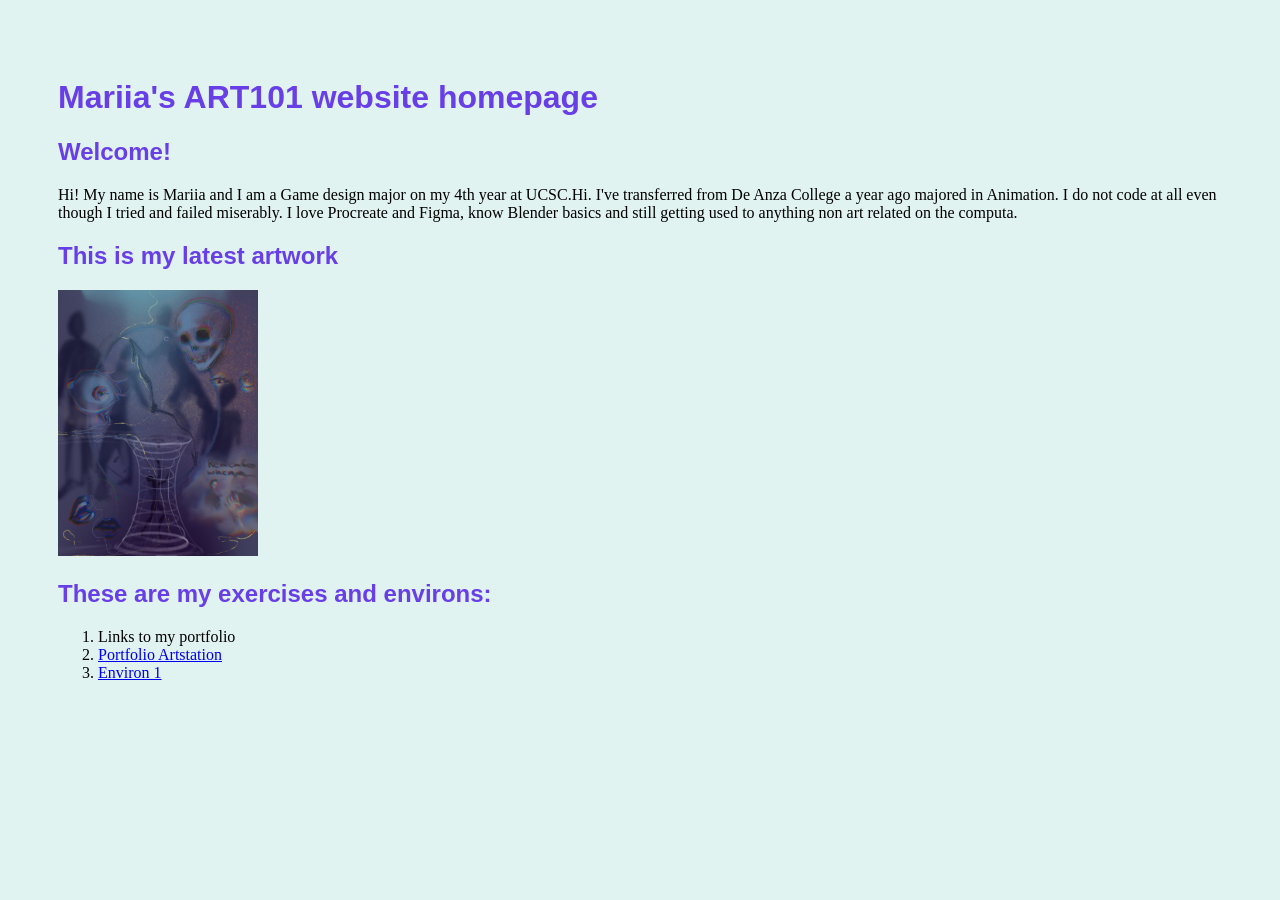
==== index.html @ 26e2a8a7 "linked environ 1" ====
<!doctype html>
<html lang="en">
<head>
    <meta charset="utf-8">
    <title>Mariia's ART101 Homepage</title>
    <link href="index.css" rel="stylesheet" type="text/css">
</head>
<body>
<h1> Mariia's ART101 website homepage </h1>
<h2> Welcome! </h2>
<p> Hi! My name is Mariia and I am a Game design major on my 4th year at UCSC.Hi. I've transferred from De Anza College a year ago majored in Animation. I do not code at all even though I tried and failed miserably. I love Procreate and Figma, know Blender basics and still getting used to anything non art related on the computa. 
     </p>
    
    <h2> This is my latest artwork</h2> 
    <img src="IMG_0850.JPG">
    
<h2>These are my exercises and environs:</h2>
<ol>
    <li> Links to my portfolio </li>
    <li> <a href ="https://malshul.com"> Portfolio Artstation</a></li>
    <li><a href="excersises/environ1folder/env01.html">Environ 1</a></li>
</ol>


</body>
</html>
---- index.css ----
HTML 
body {
    background: #e1f3f1;
    padding: 50px;
}
h1,
h2,
h3 {
    color: #683ee6;
    font-family: sans-serif;
}
img {
    width: 200px;
}
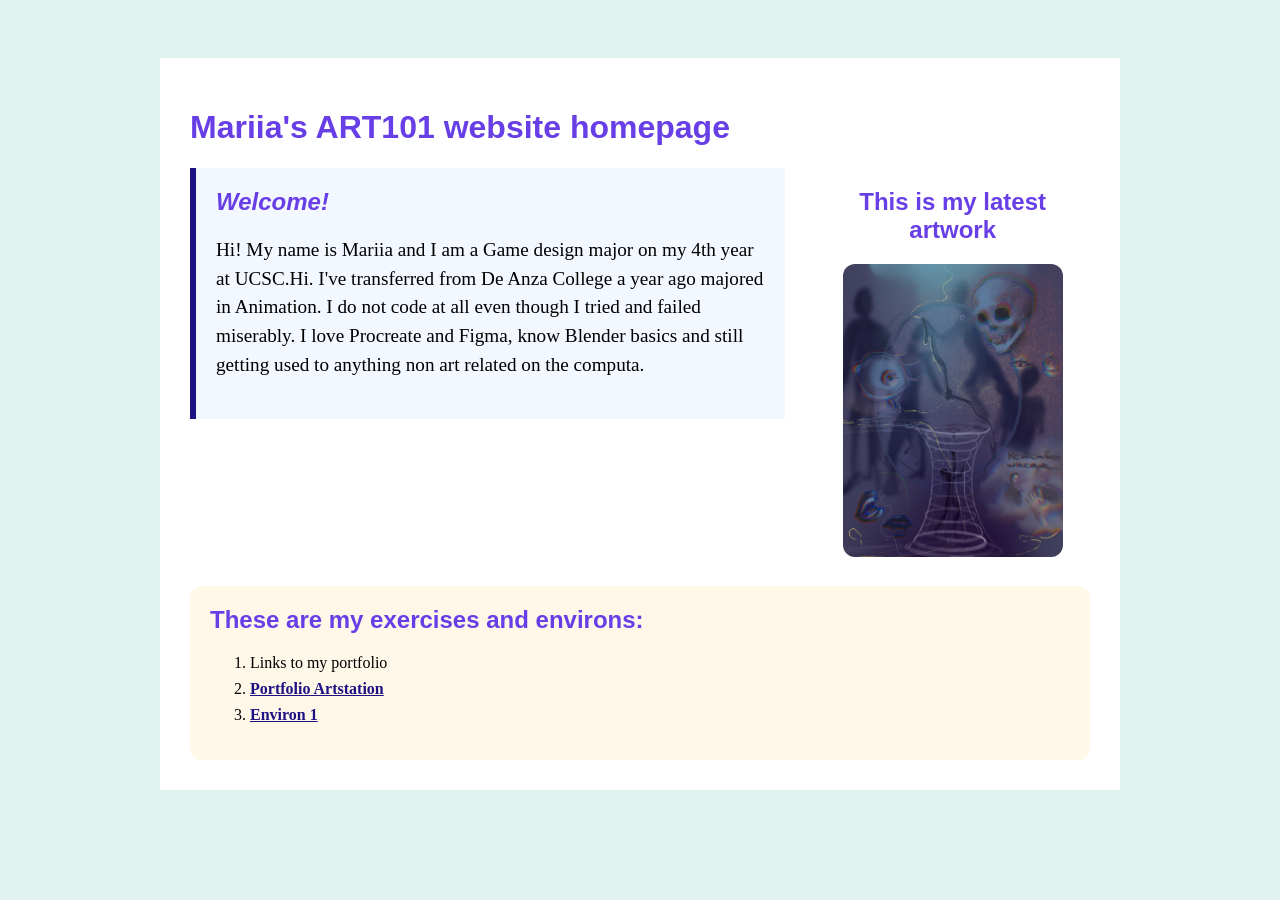
==== commit 0bf944f7: "update environ02,index" ====
--- a/index.html
+++ b/index.html
@@ -6,21 +6,30 @@
     <link href="index.css" rel="stylesheet" type="text/css">
 </head>
 <body>
+    <div id="page">
 <h1> Mariia's ART101 website homepage </h1>
+
+<div class="top-section">
+<div id="introduction">
 <h2> Welcome! </h2>
 <p> Hi! My name is Mariia and I am a Game design major on my 4th year at UCSC.Hi. I've transferred from De Anza College a year ago majored in Animation. I do not code at all even though I tried and failed miserably. I love Procreate and Figma, know Blender basics and still getting used to anything non art related on the computa. 
      </p>
-    
+</div>
+
+<div class="profile">
     <h2> This is my latest artwork</h2> 
     <img src="IMG_0850.JPG">
-    
+</div>
+</div>
+ <div class="navigation">
 <h2>These are my exercises and environs:</h2>
 <ol>
     <li> Links to my portfolio </li>
     <li> <a href ="https://malshul.com"> Portfolio Artstation</a></li>
     <li><a href="excersises/environ1folder/env01.html">Environ 1</a></li>
 </ol>
-
+ </div>
+    </div>
 
 </body>
 </html>
--- a/index.css
+++ b/index.css
@@ -11,4 +11,67 @@
 }
 img {
     width: 200px;
+}
+#page {
+    max-width: 900px;
+    margin: 0 auto 0 auto;
+    background: white;
+    padding: 30px;
+}
+
+.top-section {
+    display: flex;
+    gap: 30px;
+    align-items: flex-start;
+    margin: 0 0 25px 0;
+}
+
+#introduction {
+    background: #f3f7ff;
+    padding: 20px;
+    border-left: 6px solid #1d1184;
+    flex: 2;
+}
+
+#introduction h2 {
+    font-style: italic;
+    margin-top: 0;
+}
+
+#introduction p {
+    font-size: 120%;
+    line-height: 1.5;
+}
+
+.profile {
+    text-align: center;
+    flex: 1;
+}
+
+.profile img {
+    width: 220px;
+    border-radius: 12px;
+}
+
+.profile p {
+    font-size: 90%;
+}
+
+.navigation {
+    background: #fff7e8;
+    padding: 20px;
+    border-radius: 12px;
+}
+
+.navigation h2 {
+    margin-top: 0;
+}
+
+.navigation li {
+    margin-bottom: 8px;
+}
+
+.navigation a {
+    color: #1d1184;
+    font-weight: bold;
 }
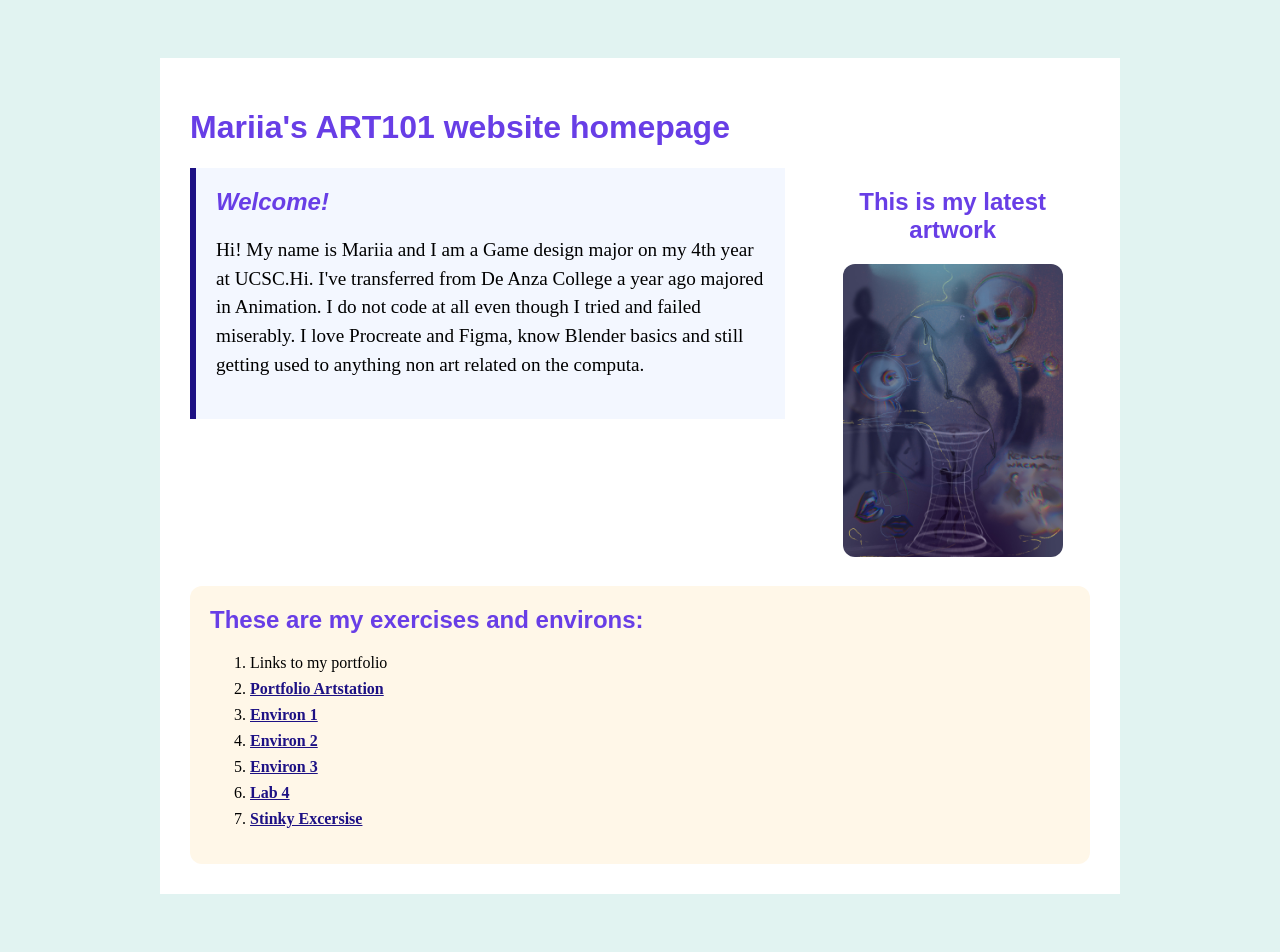
==== commit 8c963003: "index change" ====
--- a/index.html
+++ b/index.html
@@ -26,7 +26,11 @@
 <ol>
     <li> Links to my portfolio </li>
     <li> <a href ="https://malshul.com"> Portfolio Artstation</a></li>
-    <li><a href="excersises/environ1folder/env01.html">Environ 1</a></li>
+      <li><a href="excersises/environ1folder/env01.html">Environ 1</a></li>
+      <li><a href="excersises/environ1folder/env02.html">Environ 2</a></li>
+    <li><a href="excersises/environ1folder/env03.html">Environ 3</a></li>
+    <li><a href="excersises/lab04.js">Lab 4</a></li>
+      <li><a href="excersises/recipes/ex04.html"> Stinky Excersise</a></li>
 </ol>
  </div>
     </div>
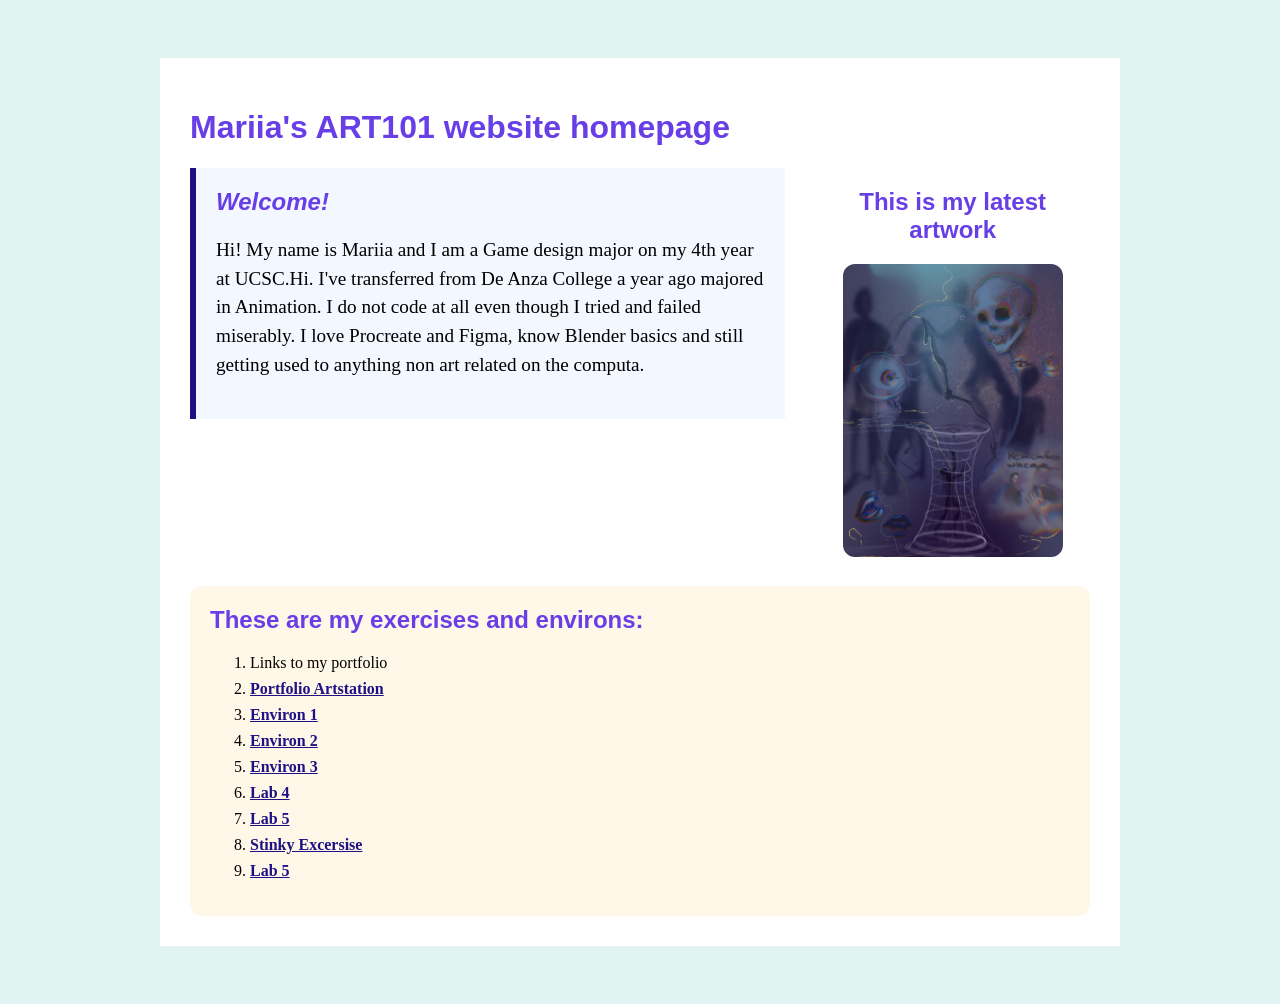
==== commit 48a6b013: "5" ====
--- a/index.html
+++ b/index.html
@@ -29,8 +29,10 @@
       <li><a href="excersises/environ1folder/env01.html">Environ 1</a></li>
       <li><a href="excersises/environ1folder/env02.html">Environ 2</a></li>
     <li><a href="excersises/environ1folder/env03.html">Environ 3</a></li>
-    <li><a href="excersises/lab04.js">Lab 4</a></li>
+    <li><a href="excersises/lab04.html">Lab 4</a></li>
+    <li><a href="excersises/lab05.html">Lab 5</a></li>
       <li><a href="excersises/recipes/ex04.html"> Stinky Excersise</a></li>
+      <li><a href="excersises/environ1folder/env04.html">Lab 5</a></li>
 </ol>
  </div>
     </div>
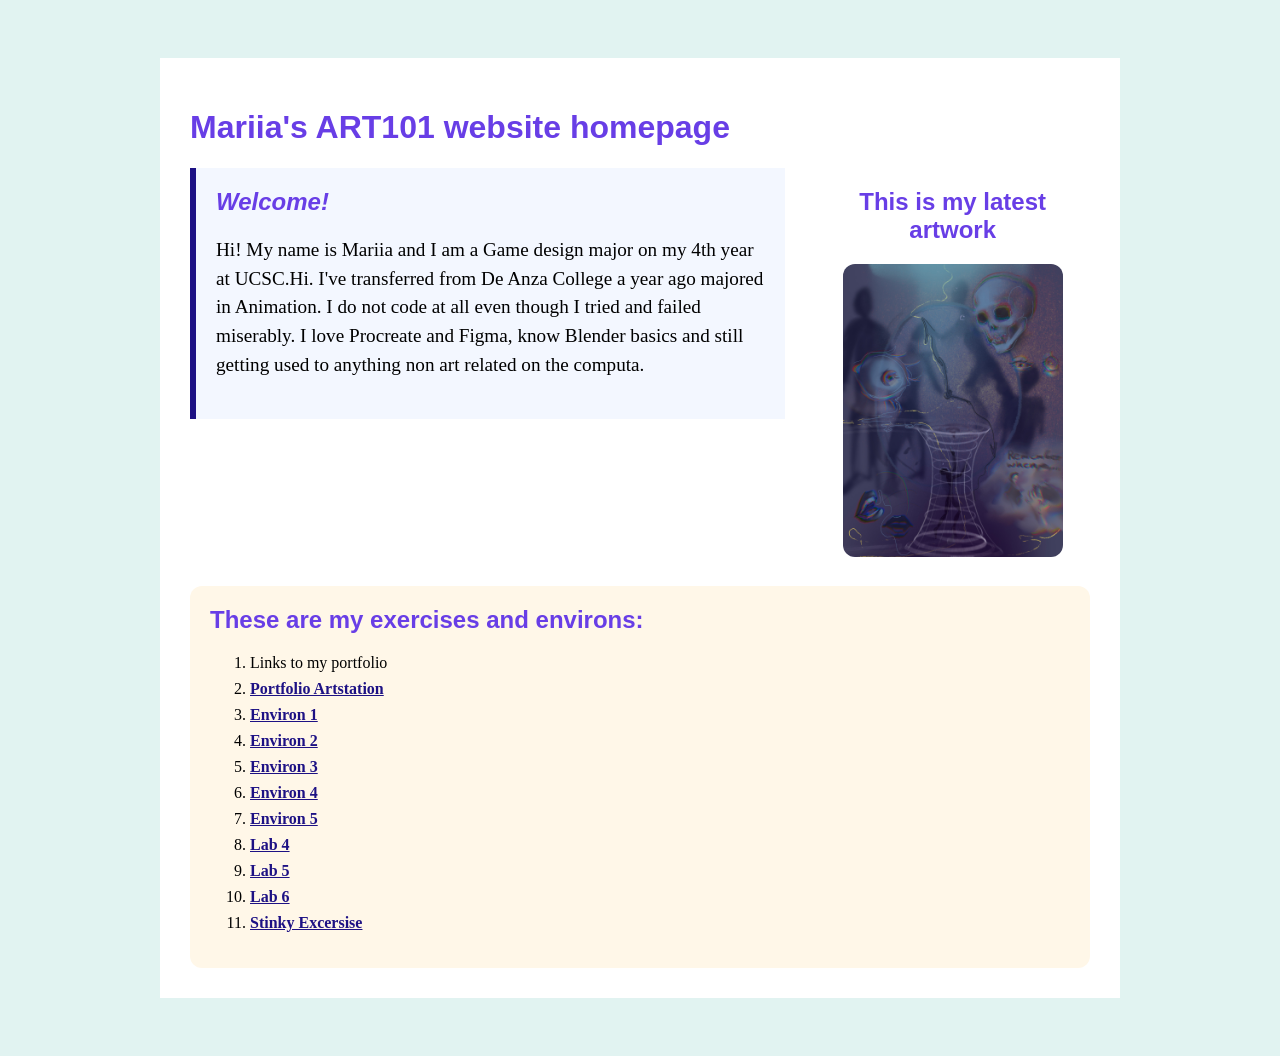
==== commit c461a0f0: "lab6" ====
--- a/index.html
+++ b/index.html
@@ -29,10 +29,14 @@
       <li><a href="excersises/environ1folder/env01.html">Environ 1</a></li>
       <li><a href="excersises/environ1folder/env02.html">Environ 2</a></li>
     <li><a href="excersises/environ1folder/env03.html">Environ 3</a></li>
+    <li><a href="excersises/environ1folder/env04.html">Environ 4</a></li>
+      <li><a href="excersises/environ1folder/env05.html">Environ 5</a></li>
+      
     <li><a href="excersises/lab04.html">Lab 4</a></li>
     <li><a href="excersises/lab05.html">Lab 5</a></li>
+     <li><a href="excersises/lab06.html">Lab 6</a></li>
       <li><a href="excersises/recipes/ex04.html"> Stinky Excersise</a></li>
-      <li><a href="excersises/environ1folder/env04.html">Lab 5</a></li>
+      
 </ol>
  </div>
     </div>
